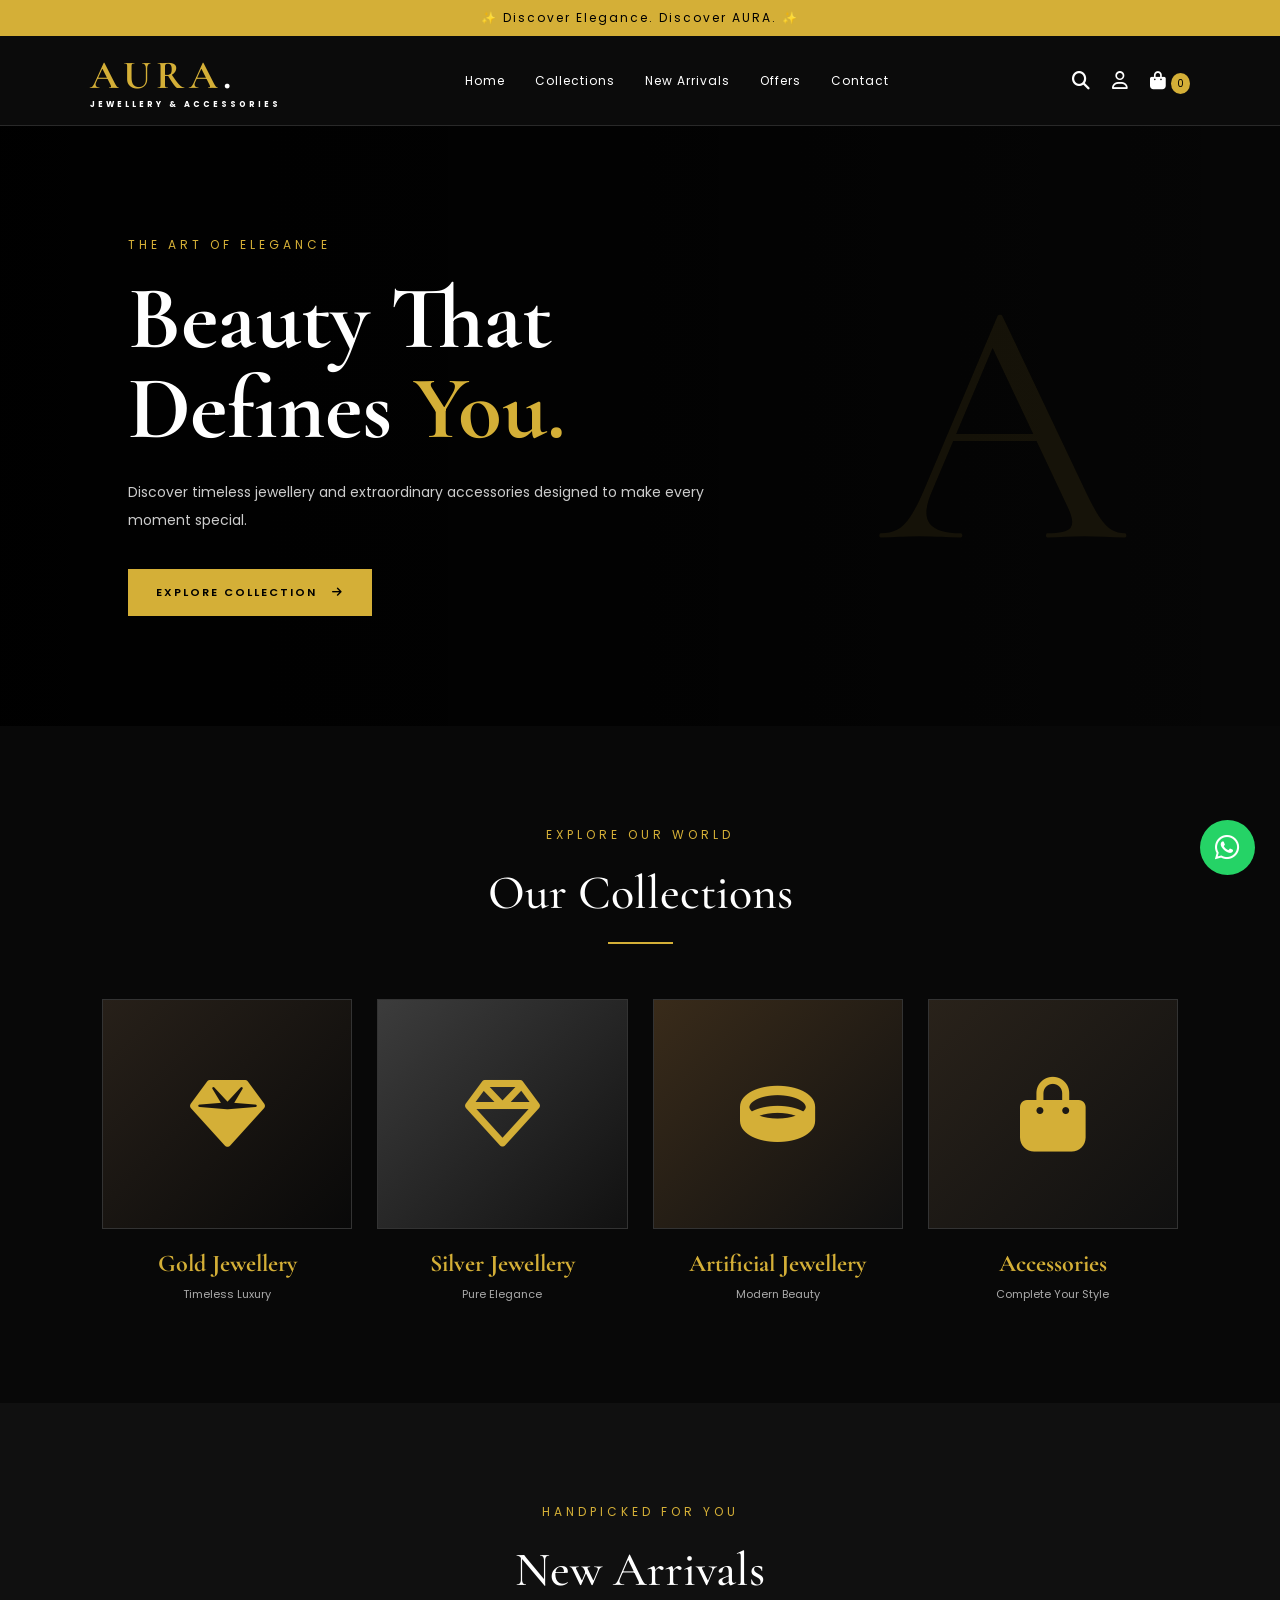
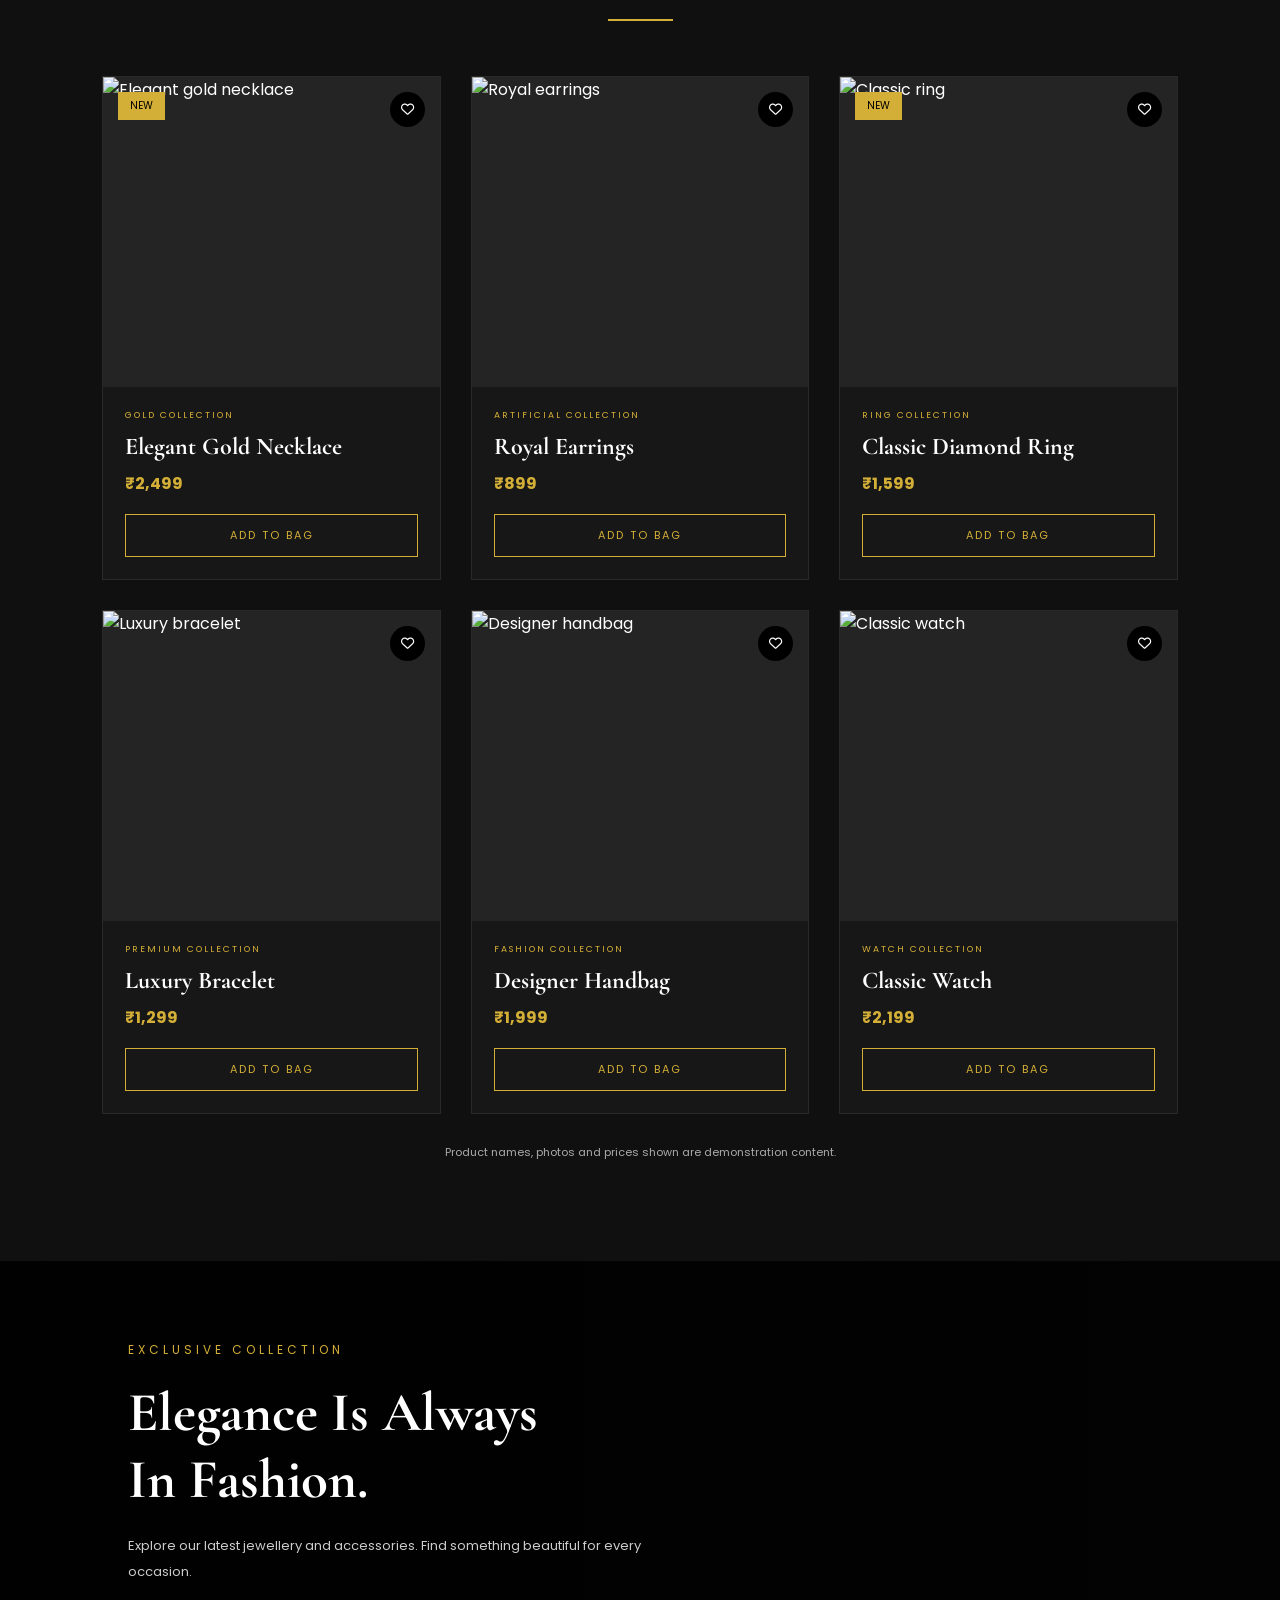
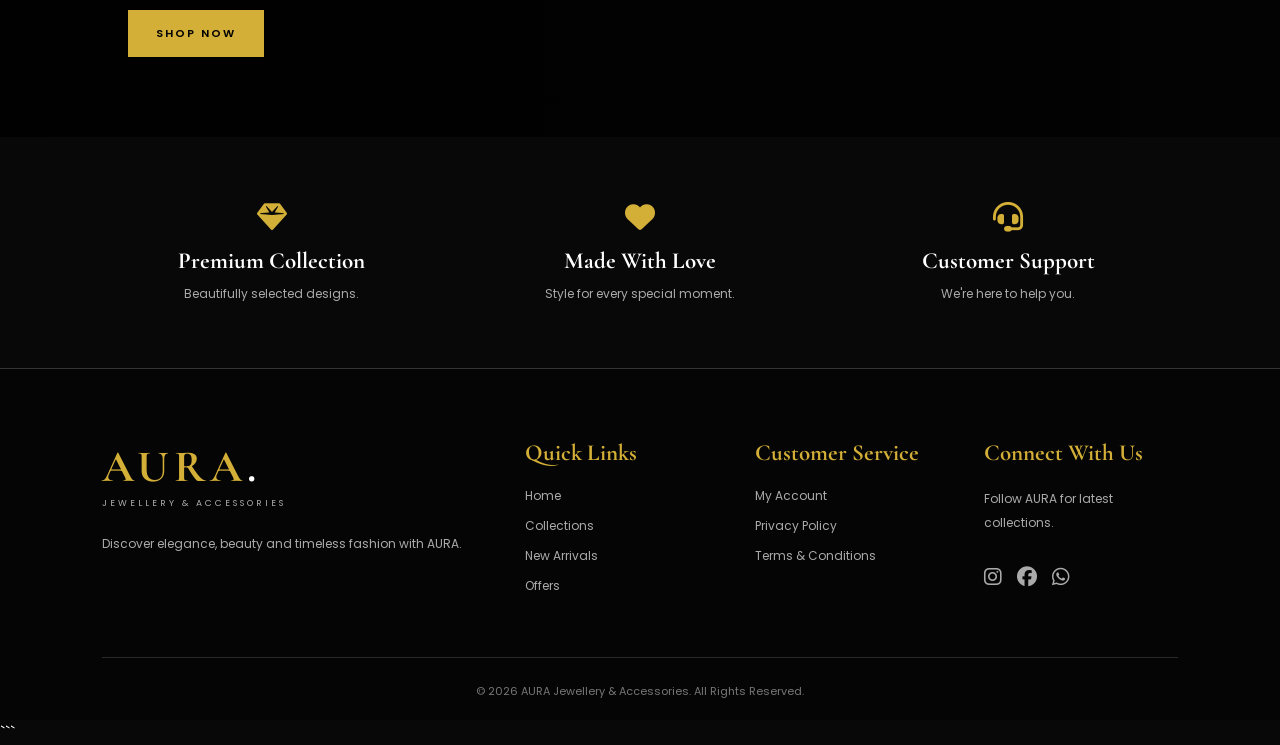
==== index.html @ 3c94d487 "first commit" ====
<!DOCTYPE html>

<html lang="en">

<head>
    <meta charset="UTF-8">
    <meta name="viewport" content="width=device-width, initial-scale=1.0">


<title>AURA | Luxury Jewellery & Accessories</title>

<meta name="description"
    content="Discover beautiful jewellery and fashion accessories at AURA. Explore our latest collections and exclusive offers.">

<link rel="stylesheet" href="style.css">

<link rel="preconnect" href="https://fonts.googleapis.com">
<link rel="preconnect" href="https://fonts.gstatic.com" crossorigin>

<link href="https://fonts.googleapis.com/css2?family=Cormorant+Garamond:wght@400;500;600;700&family=Poppins:wght@300;400;500;600&display=swap"
    rel="stylesheet">

<link rel="stylesheet"
    href="https://cdnjs.cloudflare.com/ajax/libs/font-awesome/6.5.0/css/all.min.css">


</head>

<body>


<!-- ANNOUNCEMENT BAR -->

<div class="announcement">
    ✨ Discover Elegance. Discover AURA. ✨
</div>


<!-- HEADER -->

<header>

    <div class="logo">
        AURA<span>.</span>
        <small>JEWELLERY & ACCESSORIES</small>
    </div>

    <nav id="navbar">

        <a href="#home">Home</a>
        <a href="#categories">Collections</a>
        <a href="#products">New Arrivals</a>
        <a href="#offers">Offers</a>
        <a href="#contact">Contact</a>

    </nav>

    <div class="header-actions">

        <button id="searchBtn" aria-label="Search">
            <i class="fa-solid fa-magnifying-glass"></i>
        </button>

        <a href="login.html" aria-label="Account">
            <i class="fa-regular fa-user"></i>
        </a>

        <a href="login.html" aria-label="Shopping bag">
            <i class="fa-solid fa-bag-shopping"></i>
            <span id="cartCount">0</span>
        </a>

        <button class="menu-btn" id="menuBtn" aria-label="Open menu">
            <i class="fa-solid fa-bars"></i>
        </button>

    </div>

</header>


<!-- SEARCH -->

<div class="search-box" id="searchBox">

    <input type="text" id="searchInput"
        placeholder="Search jewellery, accessories...">

    <button id="closeSearch">
        <i class="fa-solid fa-xmark"></i>
    </button>

</div>


<!-- HERO SECTION -->

<section class="hero" id="home">

    <div class="hero-content">

        <p class="subtitle">THE ART OF ELEGANCE</p>

        <h1>Beauty That<br>Defines <span>You.</span></h1>

        <p class="hero-description">
            Discover timeless jewellery and extraordinary
            accessories designed to make every moment special.
        </p>

        <a href="#products" class="gold-btn">
            EXPLORE COLLECTION
            <i class="fa-solid fa-arrow-right"></i>
        </a>

    </div>

    <div class="hero-decoration">
        <span>A</span>
    </div>

</section>


<!-- CATEGORY SECTION -->

<section class="categories section" id="categories">

    <div class="section-heading">

        <p>EXPLORE OUR WORLD</p>

        <h2>Our Collections</h2>

        <span></span>

    </div>


    <div class="category-grid">

        <a href="#products" class="category-card">

            <div class="category-image gold-category">
                <i class="fa-solid fa-gem"></i>
            </div>

            <h3>Gold Jewellery</h3>

            <p>Timeless Luxury</p>

        </a>


        <a href="#products" class="category-card">

            <div class="category-image silver-category">
                <i class="fa-regular fa-gem"></i>
            </div>

            <h3>Silver Jewellery</h3>

            <p>Pure Elegance</p>

        </a>


        <a href="#products" class="category-card">

            <div class="category-image artificial-category">
                <i class="fa-solid fa-ring"></i>
            </div>

            <h3>Artificial Jewellery</h3>

            <p>Modern Beauty</p>

        </a>


        <a href="#products" class="category-card">

            <div class="category-image accessories-category">
                <i class="fa-solid fa-bag-shopping"></i>
            </div>

            <h3>Accessories</h3>

            <p>Complete Your Style</p>

        </a>

    </div>

</section>


<!-- PRODUCTS SECTION -->

<section class="products section" id="products">

    <div class="section-heading">

        <p>HANDPICKED FOR YOU</p>

        <h2>New Arrivals</h2>

        <span></span>

    </div>


    <div class="product-grid" id="productGrid">

        <!-- Product 1 -->

        <div class="product-card" data-name="Elegant Gold Necklace">

            <div class="product-image">
                <img src="images/necklace.jpg"
                    alt="Elegant gold necklace">

                <span class="new-label">NEW</span>

                <button class="wishlist" aria-label="Add to wishlist">
                    <i class="fa-regular fa-heart"></i>
                </button>
            </div>

            <div class="product-info">

                <p>GOLD COLLECTION</p>

                <h3>Elegant Gold Necklace</h3>

                <h4>₹2,499</h4>

                <button class="add-cart">
                    ADD TO BAG
                </button>

            </div>

        </div>


        <!-- Product 2 -->

        <div class="product-card" data-name="Royal Earrings">

            <div class="product-image">

                <img src="images/earrings.jpg"
                    alt="Royal earrings">

                <button class="wishlist" aria-label="Add to wishlist">
                    <i class="fa-regular fa-heart"></i>
                </button>

            </div>

            <div class="product-info">

                <p>ARTIFICIAL COLLECTION</p>

                <h3>Royal Earrings</h3>

                <h4>₹899</h4>

                <button class="add-cart">
                    ADD TO BAG
                </button>

            </div>

        </div>


        <!-- Product 3 -->

        <div class="product-card" data-name="Classic Diamond Ring">

            <div class="product-image">

                <img src="images/ring.jpg"
                    alt="Classic ring">

                <span class="new-label">NEW</span>

                <button class="wishlist" aria-label="Add to wishlist">
                    <i class="fa-regular fa-heart"></i>
                </button>

            </div>

            <div class="product-info">

                <p>RING COLLECTION</p>

                <h3>Classic Diamond Ring</h3>

                <h4>₹1,599</h4>

                <button class="add-cart">
                    ADD TO BAG
                </button>

            </div>

        </div>


        <!-- Product 4 -->

        <div class="product-card" data-name="Luxury Bracelet">

            <div class="product-image">

                <img src="images/bracelet.jpg"
                    alt="Luxury bracelet">

                <button class="wishlist" aria-label="Add to wishlist">
                    <i class="fa-regular fa-heart"></i>
                </button>

            </div>

            <div class="product-info">

                <p>PREMIUM COLLECTION</p>

                <h3>Luxury Bracelet</h3>

                <h4>₹1,299</h4>

                <button class="add-cart">
                    ADD TO BAG
                </button>

            </div>

        </div>


        <!-- Product 5 -->

        <div class="product-card" data-name="Designer Handbag">

            <div class="product-image">

                <img src="images/handbag.jpg"
                    alt="Designer handbag">

                <button class="wishlist" aria-label="Add to wishlist">
                    <i class="fa-regular fa-heart"></i>
                </button>

            </div>

            <div class="product-info">

                <p>FASHION COLLECTION</p>

                <h3>Designer Handbag</h3>

                <h4>₹1,999</h4>

                <button class="add-cart">
                    ADD TO BAG
                </button>

            </div>

        </div>


        <!-- Product 6 -->

        <div class="product-card" data-name="Classic Watch">

            <div class="product-image">

                <img src="images/watch.jpg"
                    alt="Classic watch">

                <button class="wishlist" aria-label="Add to wishlist">
                    <i class="fa-regular fa-heart"></i>
                </button>

            </div>

            <div class="product-info">

                <p>WATCH COLLECTION</p>

                <h3>Classic Watch</h3>

                <h4>₹2,199</h4>

                <button class="add-cart">
                    ADD TO BAG
                </button>

            </div>

        </div>

    </div>

    <p class="product-note">
        Product names, photos and prices shown are demonstration content.
    </p>

</section>


<!-- OFFER SECTION -->

<section class="offer-section" id="offers">

    <div class="offer-content">

        <p>EXCLUSIVE COLLECTION</p>

        <h2>Elegance Is Always<br>In Fashion.</h2>

        <p>
            Explore our latest jewellery and accessories.
            Find something beautiful for every occasion.
        </p>

        <a href="#products" class="gold-btn">
            SHOP NOW
        </a>

    </div>

</section>


<!-- FEATURES -->

<section class="features">

    <div>
        <i class="fa-solid fa-gem"></i>
        <h3>Premium Collection</h3>
        <p>Beautifully selected designs.</p>
    </div>

    <div>
        <i class="fa-solid fa-heart"></i>
        <h3>Made With Love</h3>
        <p>Style for every special moment.</p>
    </div>

    <div>
        <i class="fa-solid fa-headset"></i>
        <h3>Customer Support</h3>
        <p>We're here to help you.</p>
    </div>

</section>


<!-- FOOTER -->

<footer id="contact">

    <div class="footer-content">

        <div class="footer-brand">

            <h2>AURA<span>.</span></h2>

            <p>JEWELLERY & ACCESSORIES</p>

            <p>
                Discover elegance, beauty and
                timeless fashion with AURA.
            </p>

        </div>


        <div>

            <h3>Quick Links</h3>

            <a href="#home">Home</a>
            <a href="#categories">Collections</a>
            <a href="#products">New Arrivals</a>
            <a href="#offers">Offers</a>

        </div>


        <div>

            <h3>Customer Service</h3>

            <a href="login.html">My Account</a>
            <a href="#">Privacy Policy</a>
            <a href="#">Terms & Conditions</a>

        </div>


        <div>

            <h3>Connect With Us</h3>

            <p>Follow AURA for latest collections.</p>

            <div class="social-icons">

                <a href="#" aria-label="Instagram">
                    <i class="fa-brands fa-instagram"></i>
                </a>

                <a href="#" aria-label="Facebook">
                    <i class="fa-brands fa-facebook"></i>
                </a>

                <a href="#" aria-label="WhatsApp">
                    <i class="fa-brands fa-whatsapp"></i>
                </a>

            </div>

        </div>

    </div>


    <div class="copyright">

        © 2026 AURA Jewellery & Accessories.
        All Rights Reserved.

    </div>

</footer>


<!-- WHATSAPP FLOAT BUTTON -->

<a href="https://wa.me/91XXXXXXXXXX"
    class="whatsapp-btn"
    target="_blank"
    aria-label="Contact on WhatsApp">

    <i class="fa-brands fa-whatsapp"></i>

</a>


<script src="js/script.js"></script>
```

</body>

</html>
---- style.css ----
:root {
--gold: #D4AF37;
--light-gold: #F5E6A8;
--black: #080808;
--dark: #151515;
--white: #FFFFFF;
--gray: #AAAAAA;
}

* {
  margin: 0;
  padding: 0;
  box-sizing: border-box;
  }

html {
scroll-behavior: smooth;
}

body {
background: var(--black);
color: var(--white);
font-family: 'Poppins', sans-serif;
}

a {
text-decoration: none;
color: inherit;
}

button {
cursor: pointer;
font-family: inherit;
}

/* ANNOUNCEMENT */

.announcement {
background: var(--gold);
color: black;
text-align: center;
padding: 9px;
font-size: 12px;
letter-spacing: 2px;
}

/* HEADER */

header {
height: 90px;
padding: 0 7%;
display: flex;
align-items: center;
justify-content: space-between;
background: #0b0b0b;
border-bottom: 1px solid #292929;
position: sticky;
top: 0;
z-index: 100;
}

.logo {
font-family: 'Cormorant Garamond', serif;
font-size: 40px;
font-weight: 700;
color: var(--gold);
letter-spacing: 5px;
}

.logo span,
.footer-brand span {
color: white;
}

.logo small {
display: block;
font-family: 'Poppins', sans-serif;
font-size: 8px;
letter-spacing: 3px;
color: white;
text-align: center;
}

nav {
display: flex;
gap: 30px;
}

nav a {
font-size: 12px;
letter-spacing: 1px;
transition: 0.3s;
}

nav a:hover {
color: var(--gold);
}

.header-actions {
display: flex;
align-items: center;
gap: 22px;
}

.header-actions button,
.header-actions a {
background: none;
border: none;
color: white;
font-size: 18px;
}

.header-actions a:hover,
.header-actions button:hover {
color: var(--gold);
}

#cartCount {
background: var(--gold);
color: black;
font-size: 10px;
border-radius: 50%;
padding: 3px 6px;
}

.menu-btn {
display: none;
}

/* SEARCH */

.search-box {
display: none;
padding: 15px 7%;
background: var(--dark);
gap: 10px;
}

.search-box.active {
display: flex;
}

.search-box input {
flex: 1;
padding: 12px;
background: black;
color: white;
border: 1px solid var(--gold);
outline: none;
}

.search-box button {
background: var(--gold);
border: none;
padding: 0 15px;
}

/* HERO */

.hero {
min-height: 600px;
display: flex;
align-items: center;
padding: 80px 10%;
position: relative;
overflow: hidden;


background:
linear-gradient(90deg,
rgba(0,0,0,0.96),
rgba(0,0,0,0.75),
rgba(0,0,0,0.25)),
url("https://images.unsplash.com/photo-1617038220319-276d3cfab638?w=1600")
center/cover no-repeat;


}

.hero-content {
max-width: 600px;
z-index: 2;
}

.subtitle,
.section-heading p,
.offer-content > p:first-child {
color: var(--gold);
letter-spacing: 4px;
font-size: 12px;
margin-bottom: 20px;
}

.hero h1 {
font-family: 'Cormorant Garamond', serif;
font-size: clamp(55px, 7vw, 90px);
line-height: 1;
margin-bottom: 25px;
}

.hero h1 span {
color: var(--gold);
}

.hero-description {
color: #cccccc;
line-height: 2;
font-size: 14px;
margin-bottom: 35px;
}

.gold-btn {
display: inline-flex;
align-items: center;
gap: 15px;
background: var(--gold);
color: black;
padding: 15px 28px;
font-size: 11px;
letter-spacing: 2px;
font-weight: 600;
transition: 0.3s;
}

.gold-btn:hover {
background: var(--light-gold);
transform: translateY(-3px);
}

.hero-decoration {
position: absolute;
right: 12%;
top: 50%;
transform: translateY(-50%);
font-family: 'Cormorant Garamond', serif;
font-size: 350px;
color: rgba(212,175,55,0.08);
}

/* GENERAL SECTIONS */

.section {
padding: 100px 8%;
}

.section-heading {
text-align: center;
margin-bottom: 55px;
}

.section-heading h2 {
font-family: 'Cormorant Garamond', serif;
font-size: 48px;
font-weight: 500;
}

.section-heading span {
display: block;
height: 2px;
width: 65px;
background: var(--gold);
margin: 20px auto;
}

/* CATEGORIES */

.category-grid {
display: grid;
grid-template-columns: repeat(4, 1fr);
gap: 25px;
}

.category-card {
text-align: center;
transition: 0.3s;
}

.category-card:hover {
transform: translateY(-8px);
}

.category-image {
height: 230px;
display: flex;
justify-content: center;
align-items: center;
font-size: 75px;
color: var(--gold);
background: linear-gradient(135deg, #272019, #090909);
border: 1px solid #333;
margin-bottom: 20px;
}

.silver-category {
background: linear-gradient(135deg, #3c3c3c, #111);
}

.artificial-category {
background: linear-gradient(135deg, #392b1a, #101010);
}

.accessories-category {
background: linear-gradient(135deg, #29221a, #101010);
}

.category-card h3 {
font-family: 'Cormorant Garamond', serif;
font-size: 24px;
color: var(--gold);
}

.category-card p {
font-size: 11px;
color: var(--gray);
margin-top: 8px;
}

/* PRODUCTS */

.products {
background: #101010;
}

.product-grid {
display: grid;
grid-template-columns: repeat(3, 1fr);
gap: 30px;
}

.product-card {
background: #171717;
transition: 0.3s;
border: 1px solid #292929;
}

.product-card:hover {
transform: translateY(-7px);
border-color: var(--gold);
}

.product-image {
height: 310px;
position: relative;
overflow: hidden;
background: #242424;
}

.product-image img {
width: 100%;
height: 100%;
object-fit: cover;
transition: 0.5s;
}

.product-card:hover img {
transform: scale(1.06);
}

.new-label {
position: absolute;
top: 15px;
left: 15px;
background: var(--gold);
color: black;
padding: 6px 12px;
font-size: 10px;
}

.wishlist {
position: absolute;
top: 15px;
right: 15px;
background: black;
border: none;
color: white;
width: 35px;
height: 35px;
border-radius: 50%;
}

.wishlist.active {
color: var(--gold);
}

.product-info {
padding: 22px;
}

.product-info p {
color: var(--gold);
font-size: 9px;
letter-spacing: 2px;
}

.product-info h3 {
font-family: 'Cormorant Garamond', serif;
font-size: 24px;
margin: 10px 0;
}

.product-info h4 {
color: var(--gold);
margin-bottom: 18px;
}

.add-cart {
width: 100%;
padding: 12px;
border: 1px solid var(--gold);
background: transparent;
color: var(--gold);
font-size: 11px;
letter-spacing: 2px;
transition: 0.3s;
}

.add-cart:hover {
background: var(--gold);
color: black;
}

.product-note {
text-align: center;
color: var(--gray);
font-size: 11px;
margin-top: 30px;
}

/* OFFER */

.offer-section {
min-height: 420px;
padding: 80px 10%;
display: flex;
align-items: center;


background:
linear-gradient(90deg,
rgba(0,0,0,0.95),
rgba(0,0,0,0.65)),
url("https://images.unsplash.com/photo-1611652022419-a9419f74343d?w=1600")
center/cover no-repeat;


}

.offer-content {
max-width: 550px;
}

.offer-content h2 {
font-family: 'Cormorant Garamond', serif;
font-size: 55px;
margin-bottom: 20px;
}

.offer-content > p:not(:first-child) {
color: #cccccc;
line-height: 2;
font-size: 13px;
margin-bottom: 25px;
}

/* FEATURES */

.features {
padding: 65px 8%;
display: grid;
grid-template-columns: repeat(3, 1fr);
gap: 30px;
text-align: center;
}

.features i {
color: var(--gold);
font-size: 30px;
margin-bottom: 15px;
}

.features h3 {
font-family: 'Cormorant Garamond', serif;
font-size: 23px;
}

.features p {
color: var(--gray);
font-size: 12px;
margin-top: 10px;
}

/* FOOTER */

footer {
background: #050505;
padding: 70px 8% 20px;
border-top: 1px solid #333;
}

.footer-content {
display: grid;
grid-template-columns: 2fr 1fr 1fr 1fr;
gap: 35px;
}

.footer-brand h2 {
font-family: 'Cormorant Garamond', serif;
color: var(--gold);
font-size: 45px;
letter-spacing: 5px;
}

.footer-brand > p:first-of-type {
font-size: 9px;
letter-spacing: 3px;
margin-bottom: 20px;
}

.footer-brand > p:last-of-type,
footer p {
color: var(--gray);
font-size: 12px;
line-height: 2;
}

.footer-content h3 {
color: var(--gold);
margin-bottom: 20px;
font-family: 'Cormorant Garamond', serif;
font-size: 23px;
}

.footer-content a {
display: block;
color: #aaa;
font-size: 12px;
margin: 12px 0;
}

.footer-content a:hover {
color: var(--gold);
}

.social-icons {
display: flex;
gap: 15px;
margin-top: 15px;
}

.social-icons a {
font-size: 20px;
}

.copyright {
text-align: center;
color: #777;
font-size: 11px;
border-top: 1px solid #292929;
padding-top: 25px;
margin-top: 50px;
}

/* WHATSAPP */

.whatsapp-btn {
position: fixed;
bottom: 25px;
right: 25px;
width: 55px;
height: 55px;
border-radius: 50%;
background: #25D366;
color: white;
display: flex;
justify-content: center;
align-items: center;
font-size: 28px;
z-index: 200;
}

/* RESPONSIVE */

@media(max-width: 1000px) {


nav {
    gap: 15px;
}

.category-grid {
    grid-template-columns: repeat(2, 1fr);
}

.footer-content {
    grid-template-columns: repeat(2, 1fr);
}


}

@media(max-width: 700px) {


header {
    height: 75px;
    padding: 0 5%;
}

.logo {
    font-size: 32px;
}

.logo small {
    font-size: 6px;
}

.menu-btn {
    display: block;
}

nav {
    display: none;
    position: absolute;
    top: 75px;
    left: 0;
    width: 100%;
    background: #111;
    flex-direction: column;
    padding: 25px;
    gap: 22px;
    border-top: 1px solid var(--gold);
}

nav.active {
    display: flex;
}

.header-actions {
    gap: 15px;
}

.hero {
    min-height: 530px;
    padding: 60px 7%;
    background-position: 60% center;
}

.hero-decoration {
    font-size: 200px;
    right: 5%;
}

.section {
    padding: 70px 6%;
}

.section-heading h2 {
    font-size: 38px;
}

.category-grid {
    gap: 15px;
}

.category-image {
    height: 160px;
    font-size: 50px;
}

.category-card h3 {
    font-size: 20px;
}

.product-grid {
    grid-template-columns: repeat(2, 1fr);
    gap: 12px;
}

.product-image {
    height: 190px;
}

.product-info {
    padding: 12px;
}

.product-info h3 {
    font-size: 19px;
}

.product-info p {
    font-size: 8px;
}

.product-info h4 {
    font-size: 14px;
}

.add-cart {
    font-size: 9px;
    padding: 10px 4px;
}

.offer-section {
    min-height: 400px;
    padding: 60px 7%;
}

.offer-content h2 {
    font-size: 42px;
}

.features {
    grid-template-columns: 1fr;
    padding: 50px 8%;
}

.footer-content {
    grid-template-columns: 1fr;
    gap: 30px;
}

}

@media(max-width: 380px) {

.product-grid {
    grid-template-columns: 1fr;
}

}
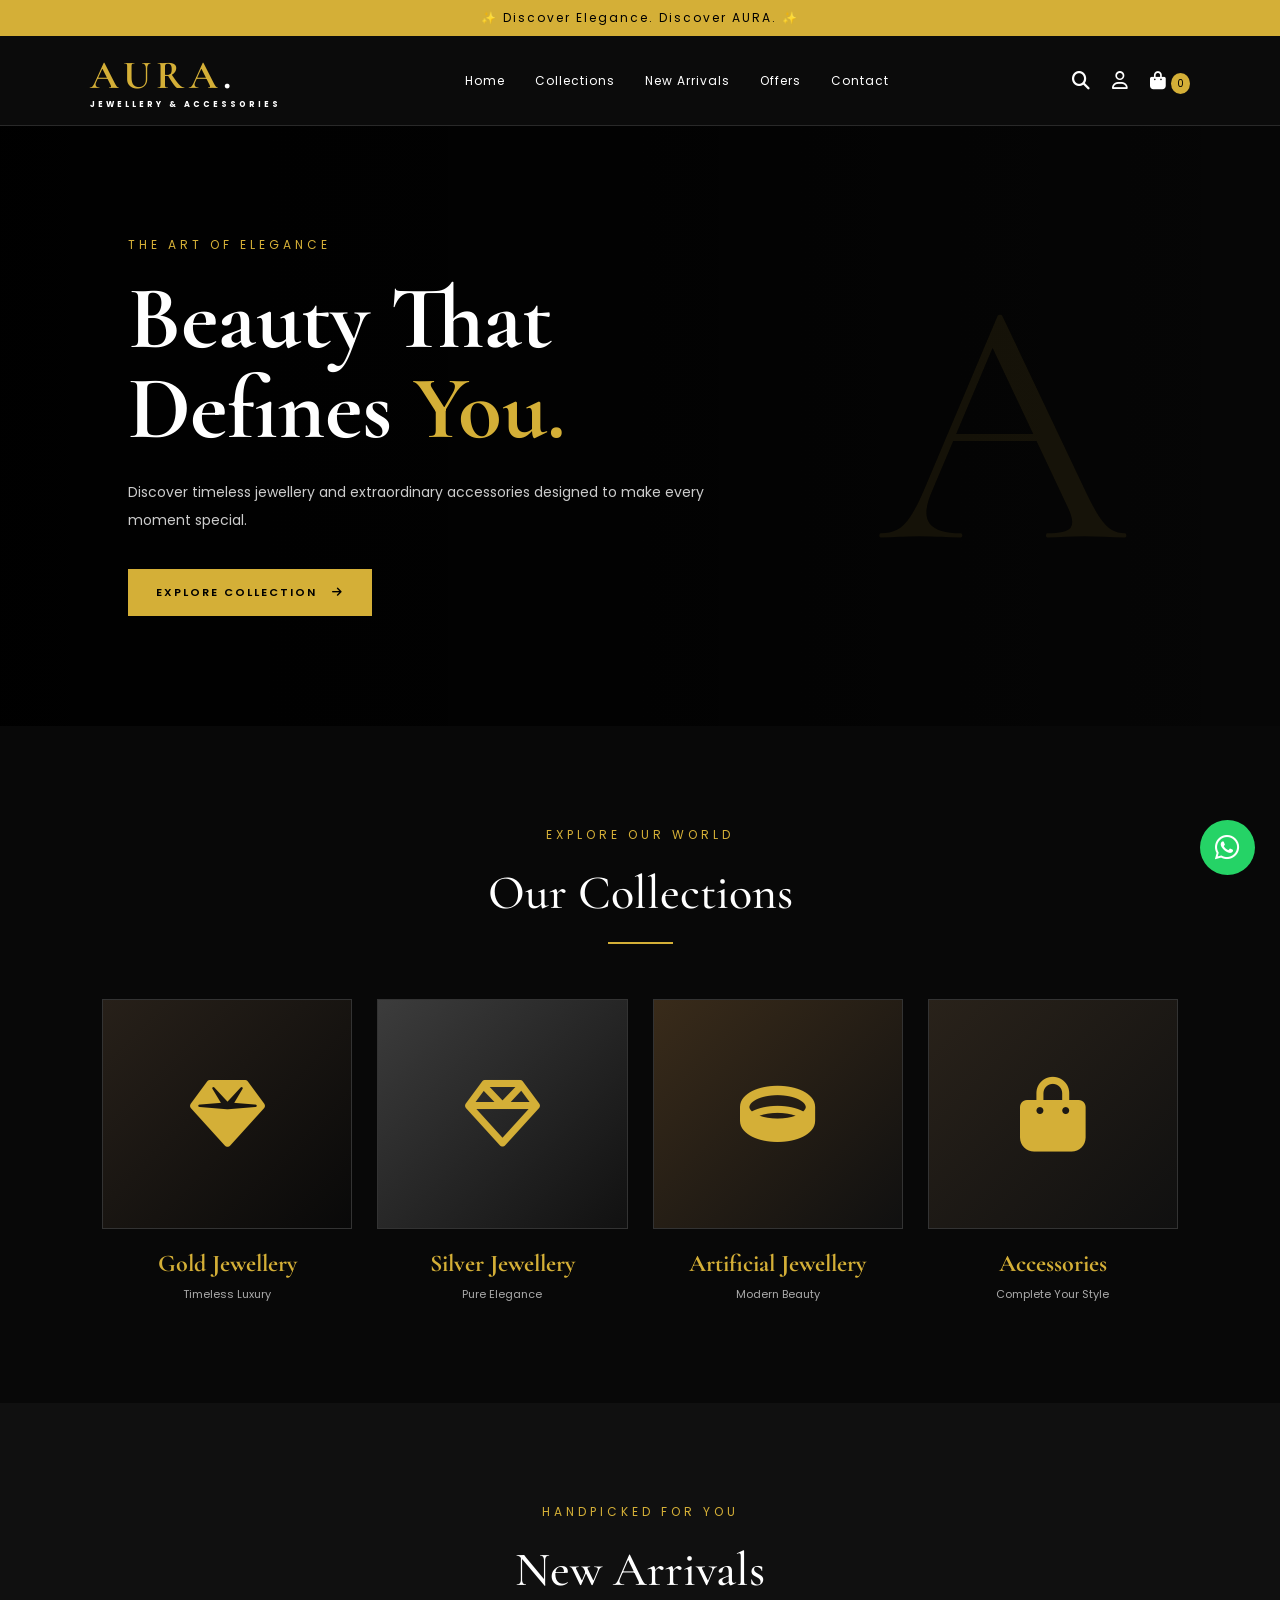
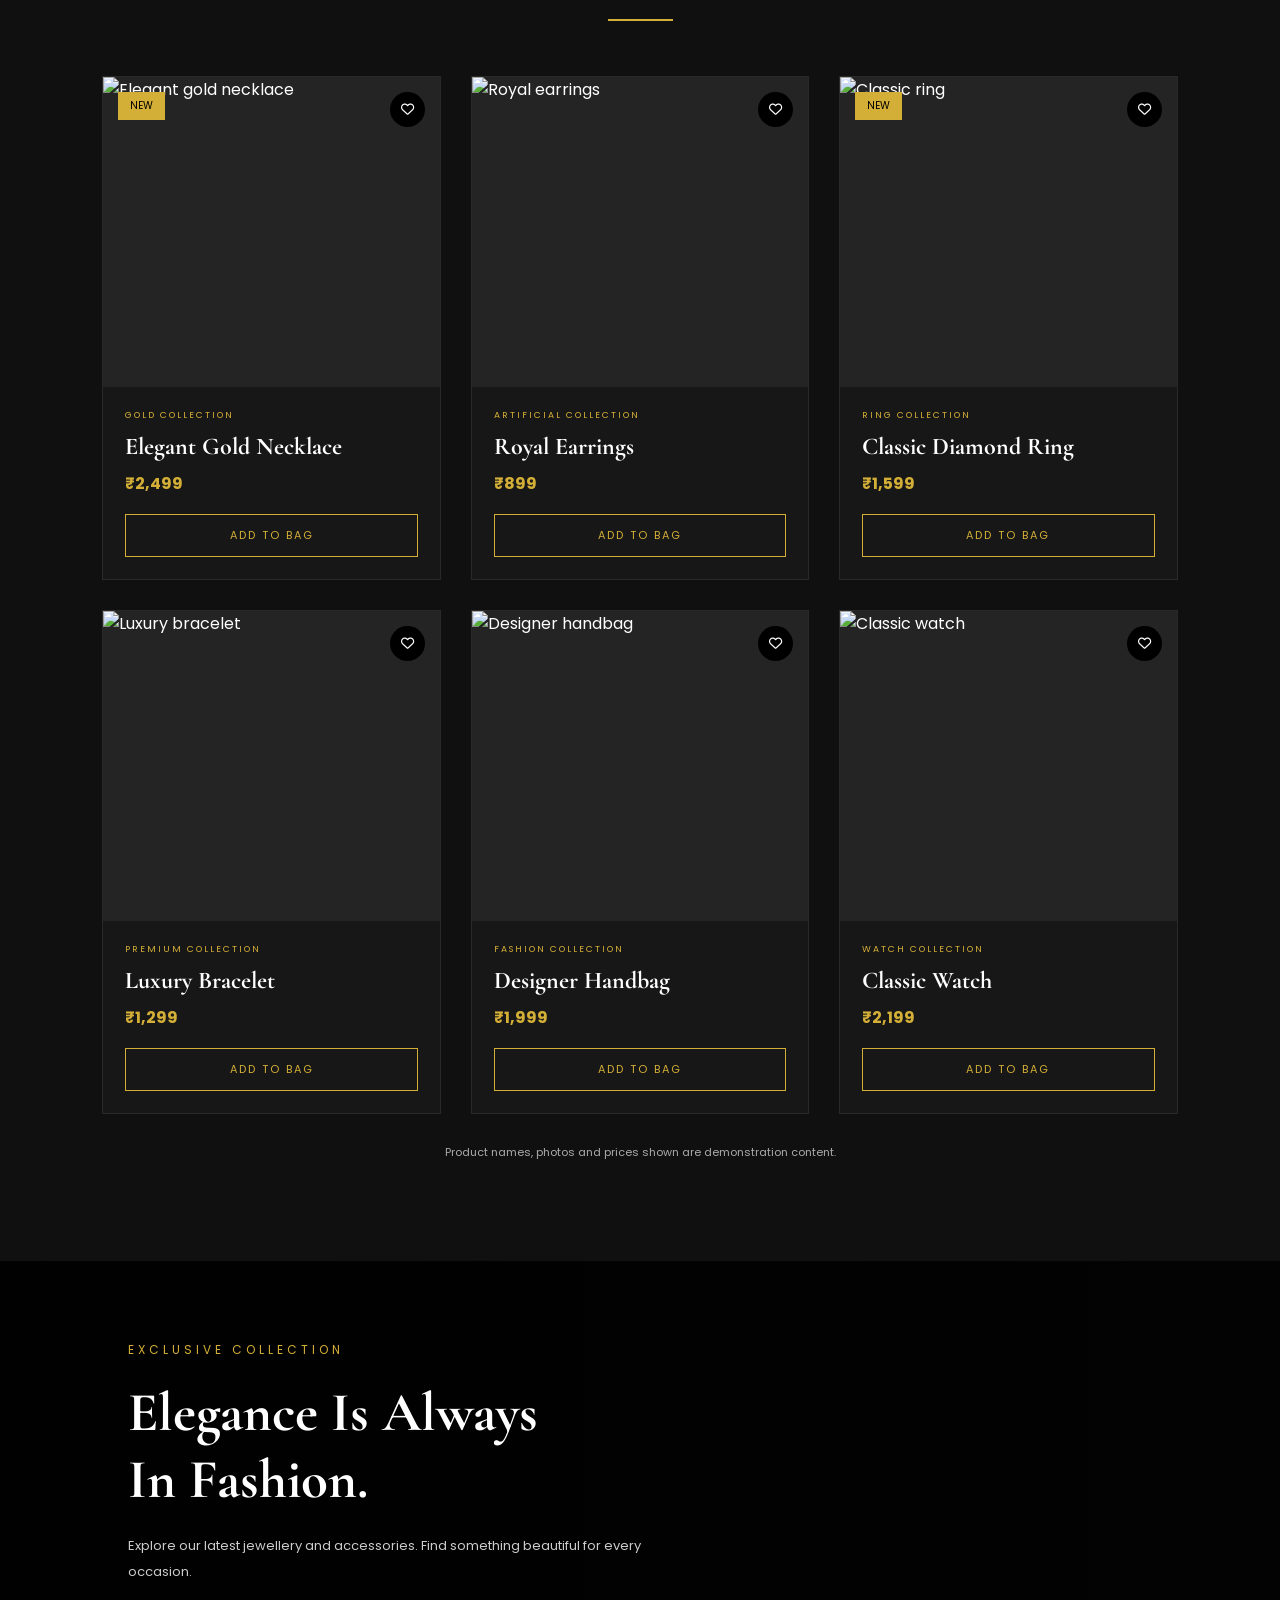
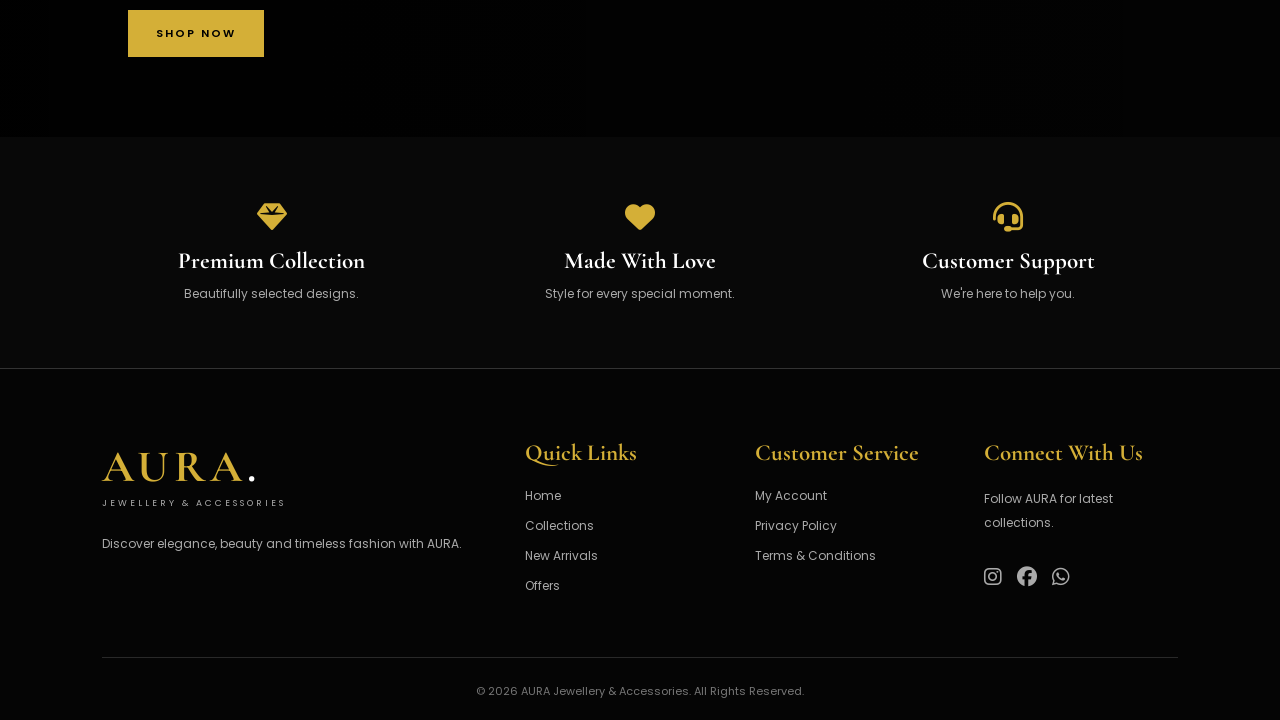
==== commit 29f2097d: "login and register page added" ====
--- a/index.html
+++ b/index.html
@@ -556,7 +556,6 @@
 
 
 <script src="js/script.js"></script>
-```
 
 </body>
 
